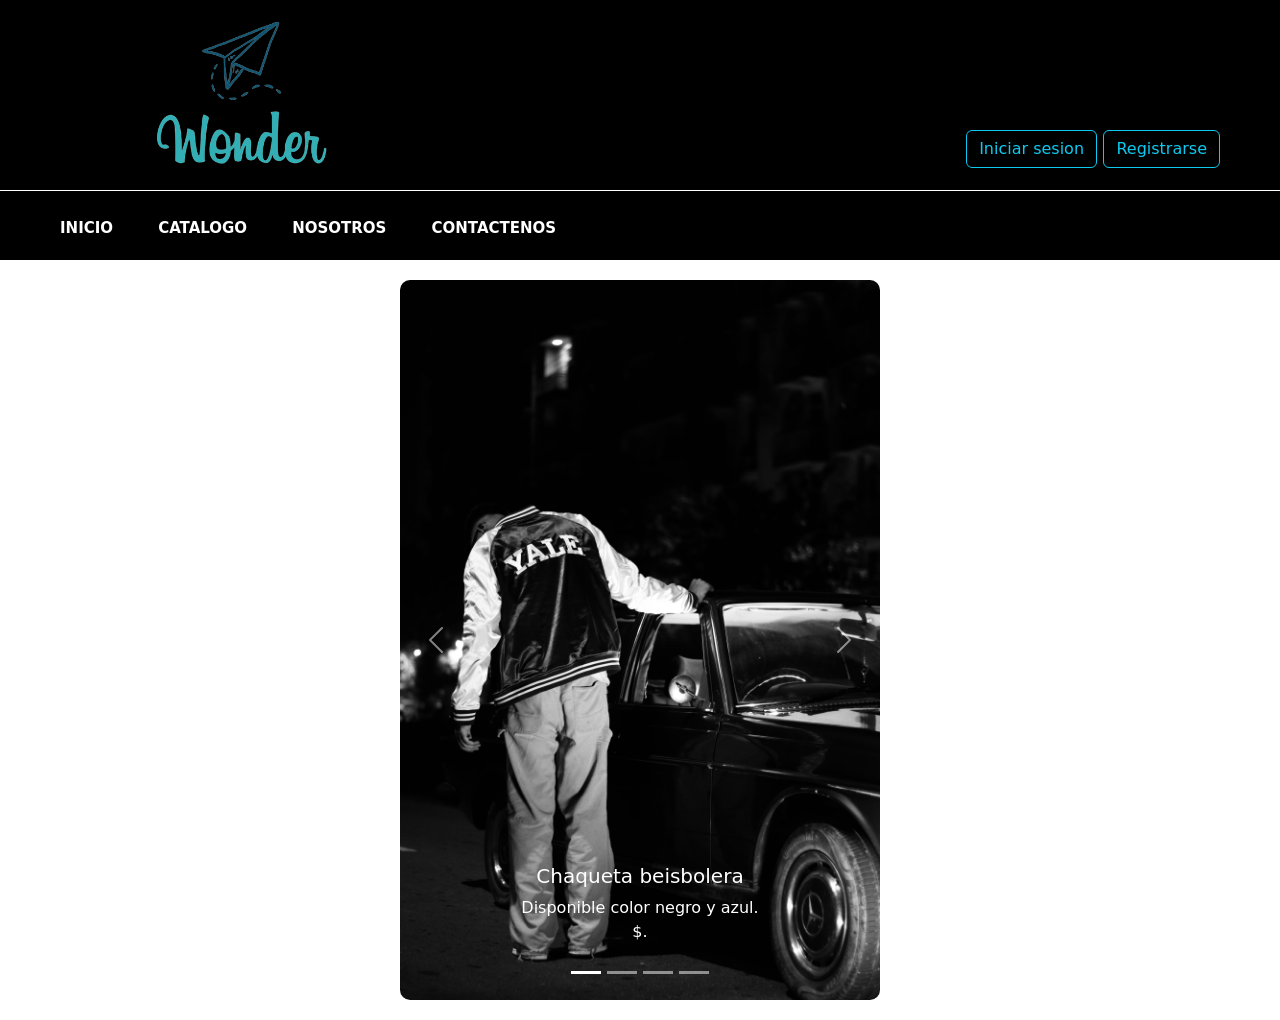
==== index.html @ f828bafb "Add files via upload" ====
<html>
    <head>
        <title>wonder.shop</title>
        <meta charset="UTF-8">
        <meta name="viewport" content="width=device-width, initial-scale=1.0">
        <link href="HojasEstilo/estilo.css" rel="stylesheet" type="text/css"/>
        <link href="https://cdn.jsdelivr.net/npm/bootstrap@5.2.2/dist/css/bootstrap.min.css" rel="stylesheet" integrity="sha384-Zenh87qX5JnK2Jl0vWa8Ck2rdkQ2Bzep5IDxbcnCeuOxjzrPF/et3URy9Bv1WTRi" crossorigin="anonymous">
        <script src="https://cdn.jsdelivr.net/npm/bootstrap@5.2.2/dist/js/bootstrap.bundle.min.js"></script>
    </head>
    <body>
        <div class="contenido">
            <div class="cabecera">
                <header>
                    <figure>
                        <img src="Imagenes/logo.png" alt=""/>
                    </figure>
                    <nav class="btn1">
                        <a class="btn btn-outline-info" href="inicio_sesion.html">Iniciar sesion</a>
                        <a class="btn btn-outline-info" href="registrarse.html">Registrarse</a>
                    </nav>
                </header>
            </div>
            <div class="cabecera2">
                <div class="botones">
                    <a class="inicio" href="index.html">Inicio</a>                
                    <a class="inicio" href="">Catalogo</a>
                    <a class="inicio" href="about_us.html">Nosotros</a>
                    <a class="inicio" href="">Contactenos</a>
                </div>
            </div>
            <div class="carrousel">
                <div id="carouselExampleCaptions" class="carousel slide" data-bs-ride="false">
                    <div class="carousel-indicators">
                        <button type="button" data-bs-target="#carouselExampleCaptions" data-bs-slide-to="0" class="active" aria-current="true" aria-label="Slide 1"></button>
                        <button type="button" data-bs-target="#carouselExampleCaptions" data-bs-slide-to="1" aria-label="Slide 2"></button>
                        <button type="button" data-bs-target="#carouselExampleCaptions" data-bs-slide-to="2" aria-label="Slide 3"></button>
                        <button type="button" data-bs-target="#carouselExampleCaptions" data-bs-slide-to="3" aria-label="Slide 4"></button>
                    </div>
                    <div class="carousel-inner">
                        <div class="carousel-item active">
                            <img src="Imagenes/pexels-trap-gang-13286131.jpg" class="d-block w-100" alt="...">
                            <div class="carousel-caption d-none d-md-block">
                                <h5>Chaqueta beisbolera</h5>
                                <p>Disponible color negro y azul.<br>$.</p>
                            </div>
                        </div>
                        <div class="carousel-item">
                            <img src="Imagenes/pexels-tnarg-3958294.jpg" class="d-block w-100" alt="...">
                            <div class="carousel-caption d-none d-md-block">
                                <h5>Sudadera completa</h5>
                                <p>Conjunto completo. Disponible color blanco, negro y gris.<br>$.</p>
                            </div>
                        </div>
                        <div class="carousel-item">
                            <img src="Imagenes/pexels-ricardo-oliveira-13952256.jpg" class="d-block w-100" alt="...">
                            <div class="carousel-caption d-none d-md-block">
                                <h5>Chaqueta puffer</h5>
                                <p>Color unico - Negro.<br>$.</p>
                            </div>
                        </div>
                        <div class="carousel-item">
                            <img src="Imagenes/pexels-trap-gang-11535994.jpg" class="d-block w-100" alt="...">
                            <div class="carousel-caption d-none d-md-block">
                                <h5>Jean clasico.</h5>
                                <p>Color disponible azul y negro.<br>$.</p>
                            </div>
                        </div>
                        <button class="carousel-control-prev" type="button" data-bs-target="#carouselExampleCaptions" data-bs-slide="prev">
                            <span class="carousel-control-prev-icon" aria-hidden="true"></span>
                            <span class="visually-hidden">Previous</span>
                        </button>
                        <button class="carousel-control-next" type="button" data-bs-target="#carouselExampleCaptions" data-bs-slide="next">
                            <span class="carousel-control-next-icon" aria-hidden="true"></span>
                            <span class="visually-hidden">Next</span>
                        </button>   
                    </div>
                </div>
            </div>
        </div>
    </body>
</html>
---- HojasEstilo/estilo.css ----
*{
    margin:0;
}
.contenido{
    overflow-x: hidden;
}

.cabecera{
    height: 190px;
    background: #000000;
    overflow: hidden;
}

.cabecera img{
    width: 210px;
    position: relative;
    left: 130px;
}

.cabecera2{
    /*border-top-style: dotted;*/
    border-top: 1px solid #ffffff;
    height:70px;
    background: #000000;
}

.btn1{
    position: absolute;
    top: 130px;
    right: 60px;   
    font-size: 20px;
    border-radius: 5px;
    overflow: hidden;
}

.botones{
    position: relative;
    background: none;
    list-style-type: none;
    top: 25px;
    left: 40px;
} 

.inicio{
    color: #ffffff;
    font-size: 15px;
    font-weight: 700;
    text-transform: uppercase;
    position: relative;
    padding: 20px;
    z-index: 7;
    display: inline;
    text-decoration: none;
}
.carrousel{
    margin: 20px 400px 20px 400px;
}
.carrousel img{
    border-radius: 10px;
}
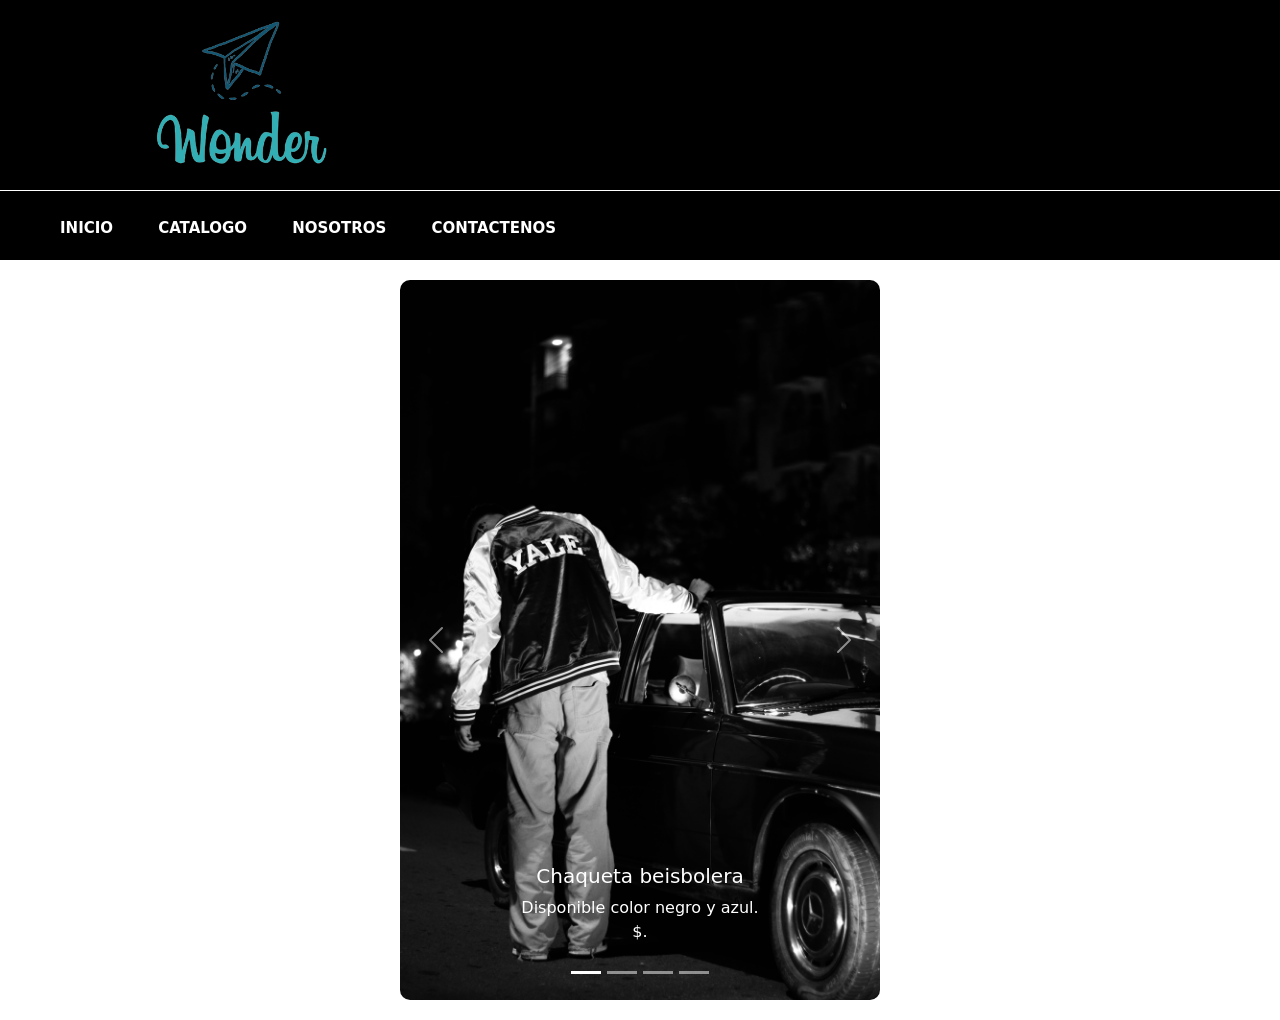
==== commit a2a3b93f: "Update index.html" ====
--- a/index.html
+++ b/index.html
@@ -15,17 +15,17 @@
                         <img src="Imagenes/logo.png" alt=""/>
                     </figure>
                     <nav class="btn1">
-                        <a class="btn btn-outline-info" href="inicio_sesion.html">Iniciar sesion</a>
-                        <a class="btn btn-outline-info" href="registrarse.html">Registrarse</a>
+                        <!--<a class="btn btn-outline-info" href="inicio_sesion.html">Iniciar sesion</a>
+                        <a class="btn btn-outline-info" href="registrarse.php">Registrarse</a>-->
                     </nav>
                 </header>
             </div>
             <div class="cabecera2">
                 <div class="botones">
                     <a class="inicio" href="index.html">Inicio</a>                
-                    <a class="inicio" href="">Catalogo</a>
+                    <a class="inicio" href="catalogo.html">Catalogo</a>
                     <a class="inicio" href="about_us.html">Nosotros</a>
-                    <a class="inicio" href="">Contactenos</a>
+                    <a class="inicio" href="contactenos.html">Contactenos</a>
                 </div>
             </div>
             <div class="carrousel">
